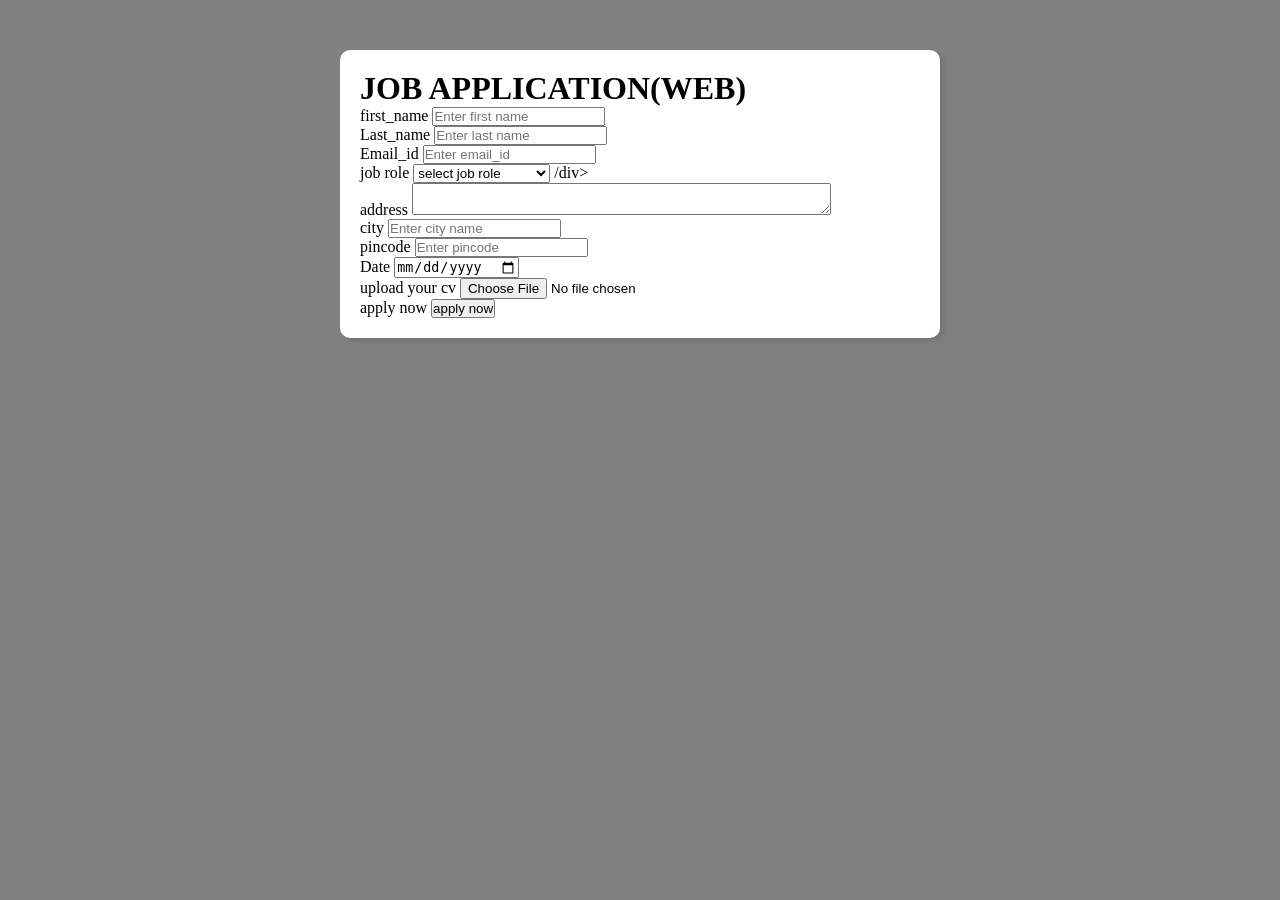
==== project1/index.html @ af330df9 "created a form" ====
<!DOCTYPE html>
<html lang="en">
<head>
    <meta charset="UTF-8">
    <meta name="viewport" content="width=device-width, initial-scale=1.0">
    <title>contact form</title>
    <link rel="stylesheet"href="style.css">
</head>
<body>
    <div class="container">
    <div class="apply_box">
        <H1>
            JOB APPLICATION(WEB)
        </H1>
        <div class ="form_container">
            <div class ="form_control">
                <label for="first_name">first_name</label>
                <input
                id="first_name"
                name="first_name"
                placeholder="Enter first name"
        />
        </div>
        <div class ="form_container">
                <div class ="form_control">
                <label for="Last_name">Last_name</label>
                <input
                id="Last_name"
                name="Last_name"
                placeholder="Enter last name"
            />
            </div>
            <div class ="form_container">
            <div class ="form_control">
                <label for="Email_id">Email_id</label>
                <input
                id="email"
                name="email"
                placeholder="Enter email_id"
        />
        </div>
        <div class ="form_container">
            <div class ="form_control">
                <label for="job role">job role</label>
                <select id="job role" name="job role">
                 <option value="">select job role</option>
                 <option value="frontend">frontend developer</opttion>
                 <option value="backend">backend developer</opttion>
                 <option value="frontend">full stack developer</opttion>
                <option value="ui-ux">ui-ux</opttion>
                </select>
                /div>
            <div class ="form_container">
            <div class ="form_control">
                <label for="address">address</label>
                <textarea
                id="address"
                name="address"
                row="4"
                cols="50"
                placeholder:"enter address">
            </textarea>
            <div class ="form_container">
            <div class ="form_control">
                <label for="city">city</label>
                <input
                id="city"
                name="city_name"
                placeholder="Enter city name"
                />
             </div>
             <div class ="form_container">
            <div class ="form_control">
                <label for="pincode">pincode</label>
                <input
                type="number"
                id="pincode"
                name="pincode"
                placeholder="Enter pincode"
        />
        </div>
        <div class ="form_container">
            <div class ="form_control">
                <label for="Date">Date</label>
                <input type="date" id="Date" name="Date"/>
        </div>
            <div class ="form_control">
                <label for="upload">upload your cv</label>
                <input type="file" id="upload" name="upload"/>
        </div>
      </div>
      <div class="button_container">apply now
        <button type="submit">apply now</button>
      </div>
</body>
</html>
---- project1/style.css ----
*{
    margin: 0;
    padding: 0;
    box-sizing: border-box;
}

body{
    background-color: gray;
}
.container{
    max-width: 900px;
    margin: 0 auto;
}
.apply_box {
    max-width: 600px;
    padding: 20px;
    background-color: white;
    margin: 0 auto;
    margin-top: 50px;
    box-shadow: 4px 3px 5px rgba(1,1,1,0.1);
    border-radius: 10px;
}
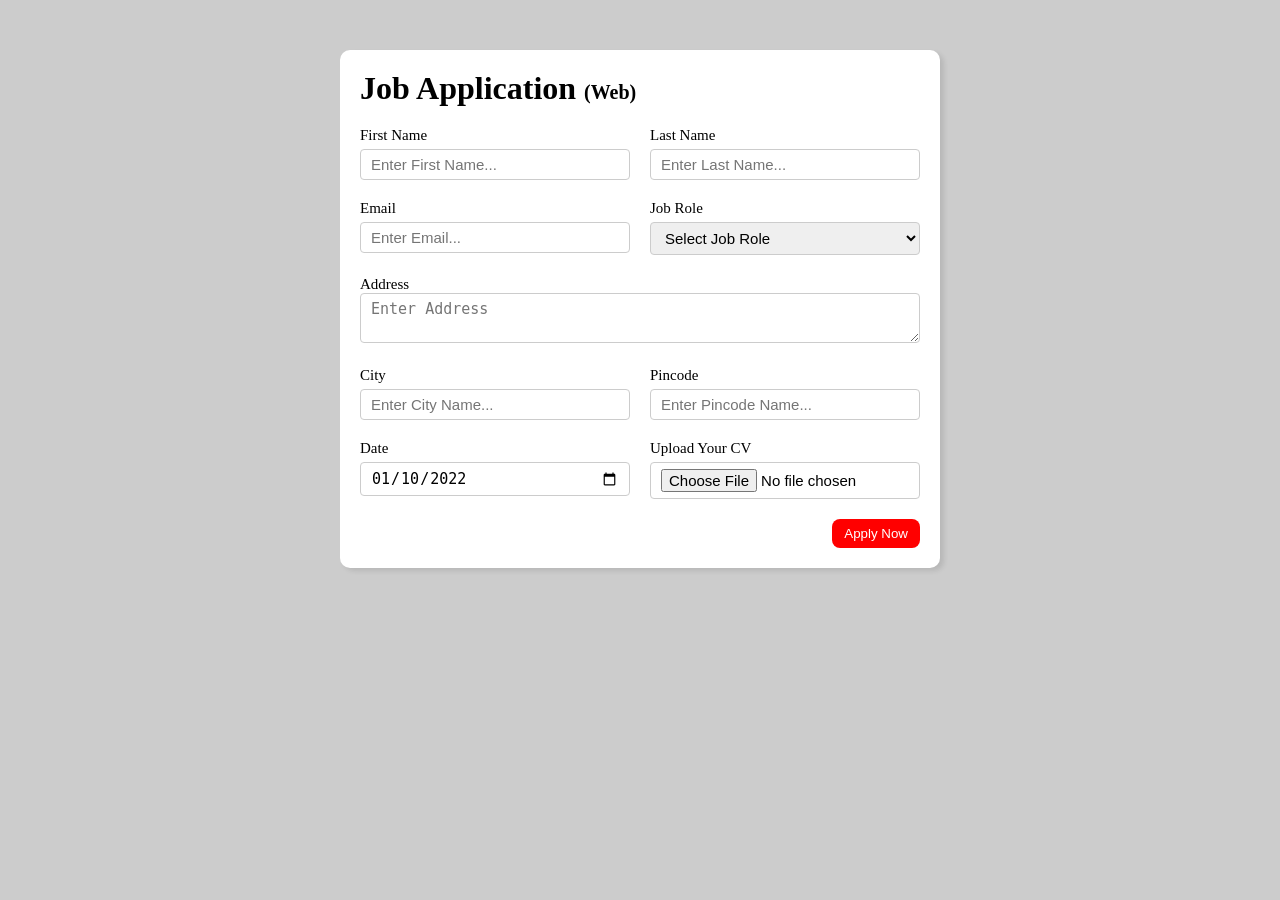
==== commit cd524d24: "created form successfully" ====
--- a/project1/index.html
+++ b/project1/index.html
@@ -1,96 +1,93 @@
 <!DOCTYPE html>
 <html lang="en">
-<head>
-    <meta charset="UTF-8">
-    <meta name="viewport" content="width=device-width, initial-scale=1.0">
-    <title>contact form</title>
-    <link rel="stylesheet"href="style.css">
-</head>
-<body>
+  <head>
+    <meta charset="UTF-8" />
+    <meta http-equiv="X-UA-Compatible" content="IE=edge" />
+    <meta name="viewport" content="width=device-width, initial-scale=1.0" />
+    <title>Job Application Form</title>
+    <link rel="stylesheet" href="style.css" />
+  </head>
+  <body>
     <div class="container">
-    <div class="apply_box">
-        <H1>
-            JOB APPLICATION(WEB)
-        </H1>
-        <div class ="form_container">
-            <div class ="form_control">
-                <label for="first_name">first_name</label>
-                <input
+      <div class="apply_box">
+        <h1>
+          Job Application
+          <span class="title_small">(Web)</span>
+        </h1>
+        <form action="">
+          <div class="form_container">
+            <div class="form_control">
+              <label for="first_name"> First Name </label>
+              <input
                 id="first_name"
                 name="first_name"
-                placeholder="Enter first name"
-        />
-        </div>
-        <div class ="form_container">
-                <div class ="form_control">
-                <label for="Last_name">Last_name</label>
-                <input
-                id="Last_name"
-                name="Last_name"
-                placeholder="Enter last name"
-            />
+                placeholder="Enter First Name..."
+              />
             </div>
-            <div class ="form_container">
-            <div class ="form_control">
-                <label for="Email_id">Email_id</label>
-                <input
+            <div class="form_control">
+              <label for="last_name"> Last Name </label>
+              <input
+                id="last_name"
+                name="last_name"
+                placeholder="Enter Last Name..."
+              />
+            </div>
+            <div class="form_control">
+              <label for="email"> Email </label>
+              <input
+                type="email"
                 id="email"
                 name="email"
-                placeholder="Enter email_id"
-        />
-        </div>
-        <div class ="form_container">
-            <div class ="form_control">
-                <label for="job role">job role</label>
-                <select id="job role" name="job role">
-                 <option value="">select job role</option>
-                 <option value="frontend">frontend developer</opttion>
-                 <option value="backend">backend developer</opttion>
-                 <option value="frontend">full stack developer</opttion>
-                <option value="ui-ux">ui-ux</opttion>
-                </select>
-                /div>
-            <div class ="form_container">
-            <div class ="form_control">
-                <label for="address">address</label>
-                <textarea
+                placeholder="Enter Email..."
+              />
+            </div>
+            <div class="form_control">
+              <label for="job_role"> Job Role </label>
+              <select id="job_role" name="job_role">
+                <option value="">Select Job Role</option>
+                <option value="frontend">Frontend Developer</option>
+                <option value="backend">Backend Developer</option>
+                <option value="full_stack">Full Stack Developer</option>
+                <option value="ui_ux">UI UX Designer</option>
+              </select>
+            </div>
+            <div class="textarea_control">
+              <label for="address"> Address </label>
+              <textarea
                 id="address"
                 name="address"
                 row="4"
                 cols="50"
-                placeholder:"enter address">
-            </textarea>
-            <div class ="form_container">
-            <div class ="form_control">
-                <label for="city">city</label>
-                <input
-                id="city"
-                name="city_name"
-                placeholder="Enter city name"
-                />
-             </div>
-             <div class ="form_container">
-            <div class ="form_control">
-                <label for="pincode">pincode</label>
-                <input
+                placeholder="Enter Address"
+              ></textarea>
+            </div>
+            <div class="form_control">
+              <label for="city"> City </label>
+              <input id="city" name="city" placeholder="Enter City Name..." />
+            </div>
+            <div class="form_control">
+              <label for="pincode"> Pincode </label>
+              <input
                 type="number"
                 id="pincode"
                 name="pincode"
-                placeholder="Enter pincode"
-        />
-        </div>
-        <div class ="form_container">
-            <div class ="form_control">
-                <label for="Date">Date</label>
-                <input type="date" id="Date" name="Date"/>
-        </div>
-            <div class ="form_control">
-                <label for="upload">upload your cv</label>
-                <input type="file" id="upload" name="upload"/>
-        </div>
+                placeholder="Enter Pincode Name..."
+              />
+            </div>
+            <div class="form_control">
+              <label for="date"> Date </label>
+              <input value="2022-01-10" type="date" id="date" name="date" />
+            </div>
+            <div class="form_control">
+              <label for="upload"> Upload Your CV </label>
+              <input type="file" id="upload" name="upload" />
+            </div>
+          </div>
+          <div class="button_container">
+            <button type="submit">Apply Now</button>
+          </div>
+        </form>
       </div>
-      <div class="button_container">apply now
-        <button type="submit">apply now</button>
-      </div>
-</body>
+    </div>
+  </body>
 </html>
--- a/project1/style.css
+++ b/project1/style.css
@@ -1,22 +1,90 @@
-*{
-    margin: 0;
-    padding: 0;
-    box-sizing: border-box;
+* {
+  margin: 0;
+  padding: 0;
+  box-sizing: border-box;
 }
 
-body{
-    background-color: gray;
+body {
+  background-color: #ccc;
 }
-.container{
-    max-width: 900px;
-    margin: 0 auto;
+.container {
+  max-width: 900px;
+  margin: 0 auto;
 }
+
 .apply_box {
-    max-width: 600px;
-    padding: 20px;
-    background-color: white;
-    margin: 0 auto;
-    margin-top: 50px;
-    box-shadow: 4px 3px 5px rgba(1,1,1,0.1);
-    border-radius: 10px;
-}+  max-width: 600px;
+  padding: 20px;
+  background-color: white;
+  margin: 0 auto;
+  margin-top: 50px;
+  box-shadow: 4px 3px 5px rgba(1, 1, 1, 0.1);
+  border-radius: 10px;
+}
+
+.title_small {
+  font-size: 20px;
+}
+
+.form_container {
+  margin-top: 20px;
+  display: grid;
+  grid-template-columns: repeat(auto-fit, minmax(200px, 1fr));
+  gap: 20px;
+}
+.form_control {
+  display: flex;
+  flex-direction: column;
+}
+
+label {
+  font-size: 15px;
+  margin-bottom: 5px;
+}
+
+input,
+select,
+textarea {
+  padding: 6px 10px;
+  border: 1px solid #ccc;
+  border-radius: 4px;
+  font-size: 15px;
+}
+
+input:focus {
+  outline-color: red;
+}
+
+.button_container {
+  display: flex;
+
+  justify-content: flex-end;
+  margin-top: 20px;
+}
+button {
+  background-color: red;
+  border: transparent solid 2px;
+  padding: 5px 10px;
+  color: white;
+  border-radius: 8px;
+  transition: 0.3s ease-in;
+}
+button:hover {
+  background-color: #ccc;
+  border: 2px solid red;
+  color: black;
+  transition: 0.3s ease-out;
+  cursor: pointer;
+}
+.textarea_control {
+  grid-column: 1 / span 2;
+}
+.textarea_control textarea {
+  width: 100%;
+}
+
+@media (max-width: 460px) {
+  .textarea_control {
+    grid-column: 1 / span 1;
+  }
+} ;
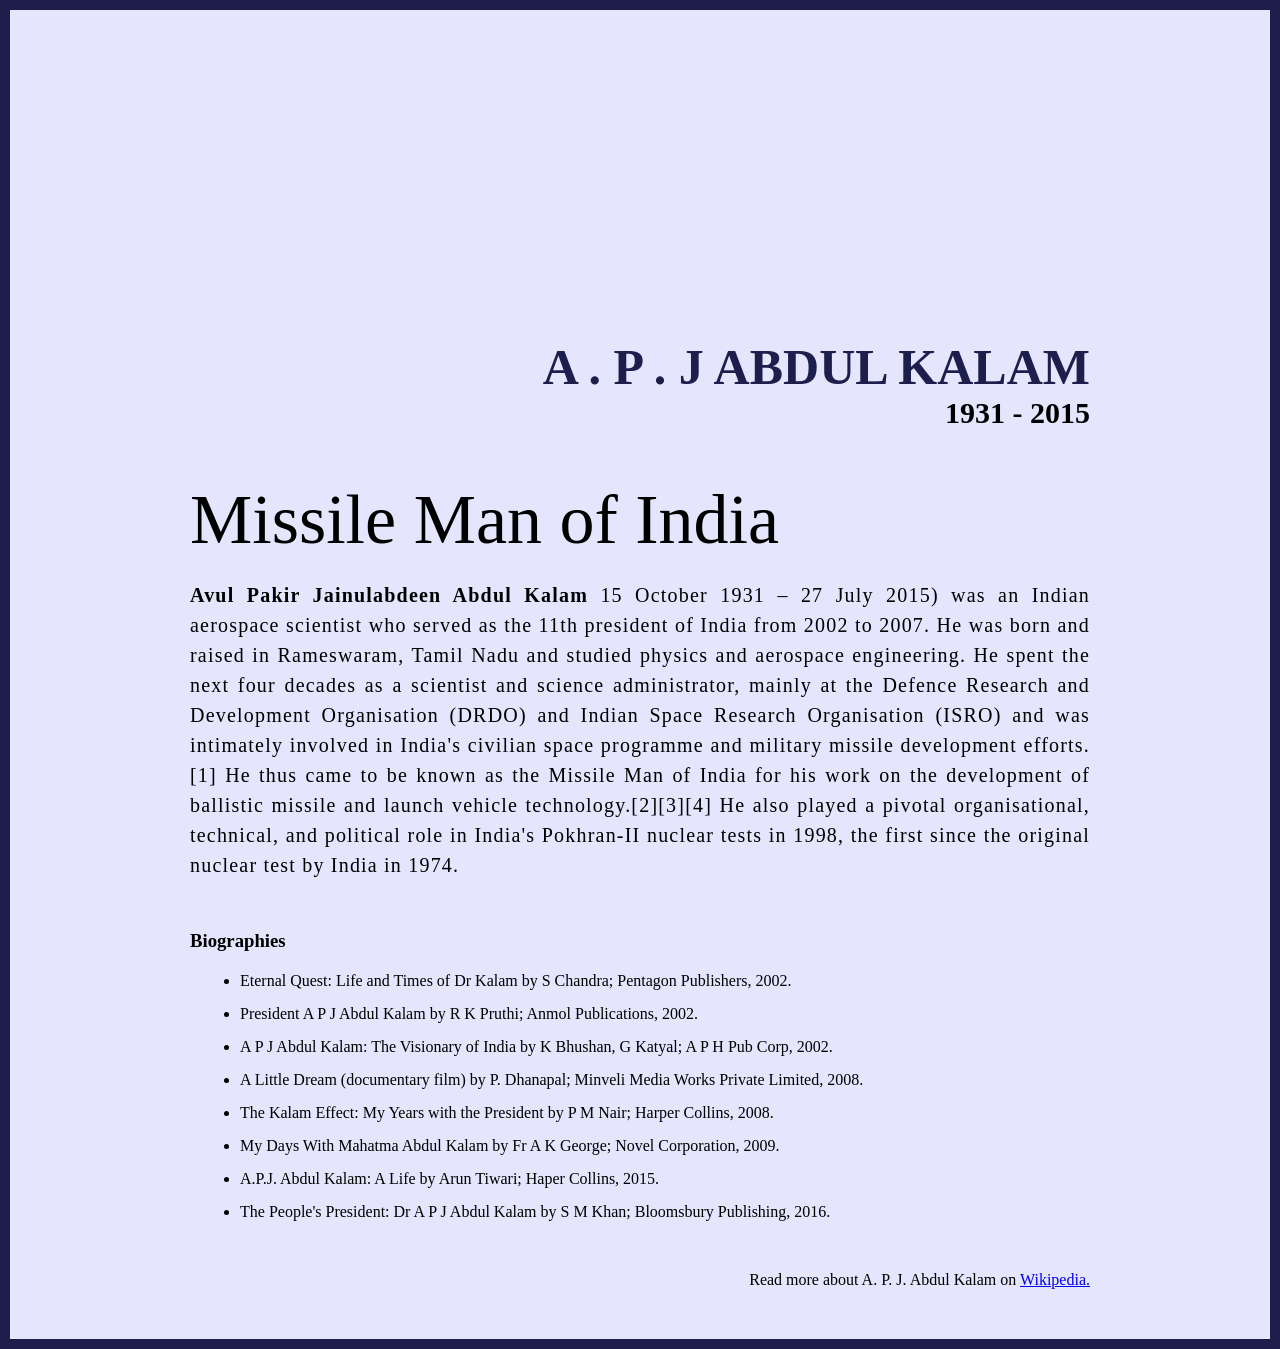
==== commit 33351c26: "parallax website" ====
--- a/project1/index.html
+++ b/project1/index.html
@@ -2,91 +2,88 @@
 <html lang="en">
   <head>
     <meta charset="UTF-8" />
+
     <meta http-equiv="X-UA-Compatible" content="IE=edge" />
+
     <meta name="viewport" content="width=device-width, initial-scale=1.0" />
-    <title>Job Application Form</title>
+    <title>The Tribute Website | A.P. J Abdul Kalam</title>
     <link rel="stylesheet" href="style.css" />
   </head>
   <body>
     <div class="container">
-      <div class="apply_box">
-        <h1>
-          Job Application
-          <span class="title_small">(Web)</span>
-        </h1>
-        <form action="">
-          <div class="form_container">
-            <div class="form_control">
-              <label for="first_name"> First Name </label>
-              <input
-                id="first_name"
-                name="first_name"
-                placeholder="Enter First Name..."
-              />
-            </div>
-            <div class="form_control">
-              <label for="last_name"> Last Name </label>
-              <input
-                id="last_name"
-                name="last_name"
-                placeholder="Enter Last Name..."
-              />
-            </div>
-            <div class="form_control">
-              <label for="email"> Email </label>
-              <input
-                type="email"
-                id="email"
-                name="email"
-                placeholder="Enter Email..."
-              />
-            </div>
-            <div class="form_control">
-              <label for="job_role"> Job Role </label>
-              <select id="job_role" name="job_role">
-                <option value="">Select Job Role</option>
-                <option value="frontend">Frontend Developer</option>
-                <option value="backend">Backend Developer</option>
-                <option value="full_stack">Full Stack Developer</option>
-                <option value="ui_ux">UI UX Designer</option>
-              </select>
-            </div>
-            <div class="textarea_control">
-              <label for="address"> Address </label>
-              <textarea
-                id="address"
-                name="address"
-                row="4"
-                cols="50"
-                placeholder="Enter Address"
-              ></textarea>
-            </div>
-            <div class="form_control">
-              <label for="city"> City </label>
-              <input id="city" name="city" placeholder="Enter City Name..." />
-            </div>
-            <div class="form_control">
-              <label for="pincode"> Pincode </label>
-              <input
-                type="number"
-                id="pincode"
-                name="pincode"
-                placeholder="Enter Pincode Name..."
-              />
-            </div>
-            <div class="form_control">
-              <label for="date"> Date </label>
-              <input value="2022-01-10" type="date" id="date" name="date" />
-            </div>
-            <div class="form_control">
-              <label for="upload"> Upload Your CV </label>
-              <input type="file" id="upload" name="upload" />
-            </div>
+      <div class="content">
+        <section class="top_section">
+          <div class="image_container">
+            <img src="imagess/apj html.jpg" alt="tribute" />
           </div>
-          <div class="button_container">
-            <button type="submit">Apply Now</button>
+          <div>
+            <h1>A . P . J Abdul Kalam</h1>
+            <h4>1931 - 2015</h4>
           </div>
-        </form>
+        </section>
+        <section class="about_section">
+          <h2>Missile Man of India</h2>
+          <p>
+            <b>Avul Pakir Jainulabdeen Abdul Kalam</b> 15 October 1931 – 27 July
+            2015) was an Indian aerospace scientist who served as the 11th
+            president of India from 2002 to 2007. He was born and raised in
+            Rameswaram, Tamil Nadu and studied physics and aerospace
+            engineering. He spent the next four decades as a scientist and
+            science administrator, mainly at the Defence Research and
+            Development Organisation (DRDO) and Indian Space Research
+            Organisation (ISRO) and was intimately involved in India's civilian
+            space programme and military missile development efforts.[1] He thus
+            came to be known as the Missile Man of India for his work on the
+            development of ballistic missile and launch vehicle
+            technology.[2][3][4] He also played a pivotal organisational,
+            technical, and political role in India's Pokhran-II nuclear tests in
+            1998, the first since the original nuclear test by India in 1974.
+          </p>
+        </section>
+        <section class="biography_section">
+          <h3>Biographies</h3>
+          <ul>
+            <li>
+              Eternal Quest: Life and Times of Dr Kalam by S Chandra; Pentagon
+              Publishers, 2002.
+            </li>
+            <li>
+              President A P J Abdul Kalam by R K Pruthi; Anmol Publications,
+              2002.
+            </li>
+            <li>
+              A P J Abdul Kalam: The Visionary of India by K Bhushan, G Katyal;
+              A P H Pub Corp, 2002.
+            </li>
+            <li>
+              A Little Dream (documentary film) by P. Dhanapal; Minveli Media
+              Works Private Limited, 2008.
+            </li>
+            <li>
+              The Kalam Effect: My Years with the President by P M Nair; Harper
+              Collins, 2008.
+            </li>
+            <li>
+              My Days With Mahatma Abdul Kalam by Fr A K George; Novel
+              Corporation, 2009.
+            </li>
+            <li>
+              A.P.J. Abdul Kalam: A Life by Arun Tiwari; Haper Collins, 2015.
+            </li>
+            <li>
+              The People's President: Dr A P J Abdul Kalam by S M Khan;
+              Bloomsbury Publishing, 2016.
+            </li>
+          </ul>
+        </section>
+        <footer>
+          <p>
+            Read more about A. P. J. Abdul Kalam on
+            <a href="https://en.wikipedia.org/wiki/A._P._J._Abdul_Kalam"
+              >Wikipedia.</a
+            >
+          </p>
+        </footer>
       </div>
     </div>
   </body>
--- a/project1/style.css
+++ b/project1/style.css
@@ -4,87 +4,73 @@
   box-sizing: border-box;
 }
 
-body {
-  background-color: #ccc;
+.container {
+  background-color: #e5e5fd;
+  min-height: 100vh;
+  border: 10px solid #1d1e4c;
 }
-.container {
+
+.content {
   max-width: 900px;
   margin: 0 auto;
 }
-
-.apply_box {
-  max-width: 600px;
-  padding: 20px;
-  background-color: white;
-  margin: 0 auto;
-  margin-top: 50px;
-  box-shadow: 4px 3px 5px rgba(1, 1, 1, 0.1);
-  border-radius: 10px;
+.top_section {
+  margin-top: 100px;
+  display: flex;
+  justify-content: space-between;
+  align-items: flex-end;
+}
+.top_section h1 {
+  font-size: 50px;
+  font-weight: bold;
+  color: #1d1e4c;
+  text-transform: uppercase;
+}
+.top_section h4 {
+  font-size: 30px;
+  text-align: end;
 }
 
-.title_small {
-  font-size: 20px;
+.image_container {
+  border-radius: 50%;
+  overflow: hidden;
 }
 
-.form_container {
-  margin-top: 20px;
-  display: grid;
-  grid-template-columns: repeat(auto-fit, minmax(200px, 1fr));
-  gap: 20px;
+.image_container,
+img {
+  width: 300px;
+  height: 320px;
 }
-.form_control {
-  display: flex;
-  flex-direction: column;
+.about_section {
+  margin-top: 50px;
+}
+.about_section h2 {
+  font-size: 70px;
+  font-weight: 400;
+  margin-bottom: 20px;
+}
+.about_section p {
+  font-size: 20px;
+  line-height: 30px;
+  letter-spacing: 1.2px;
+  text-align: justify;
+}
+.biography_section {
+  margin: 50px 0;
+}
+.biography_section h3 {
+  margin-bottom: 20px;
+}
+.biography_section ul {
+  margin-left: 50px;
+}
+.biography_section li {
+  margin-bottom: 15px;
 }
 
-label {
-  font-size: 15px;
-  margin-bottom: 5px;
+footer {
+  margin: 50px 0;
 }
-
-input,
-select,
-textarea {
-  padding: 6px 10px;
-  border: 1px solid #ccc;
-  border-radius: 4px;
-  font-size: 15px;
-}
-
-input:focus {
-  outline-color: red;
-}
-
-.button_container {
-  display: flex;
-
-  justify-content: flex-end;
-  margin-top: 20px;
-}
-button {
-  background-color: red;
-  border: transparent solid 2px;
-  padding: 5px 10px;
-  color: white;
-  border-radius: 8px;
-  transition: 0.3s ease-in;
-}
-button:hover {
-  background-color: #ccc;
-  border: 2px solid red;
-  color: black;
-  transition: 0.3s ease-out;
-  cursor: pointer;
-}
-.textarea_control {
-  grid-column: 1 / span 2;
-}
-.textarea_control textarea {
-  width: 100%;
-}
-
-@media (max-width: 460px) {
-  .textarea_control {
-    grid-column: 1 / span 1;
-  }
-} ;+footer p {
+  text-align: end;
+}
